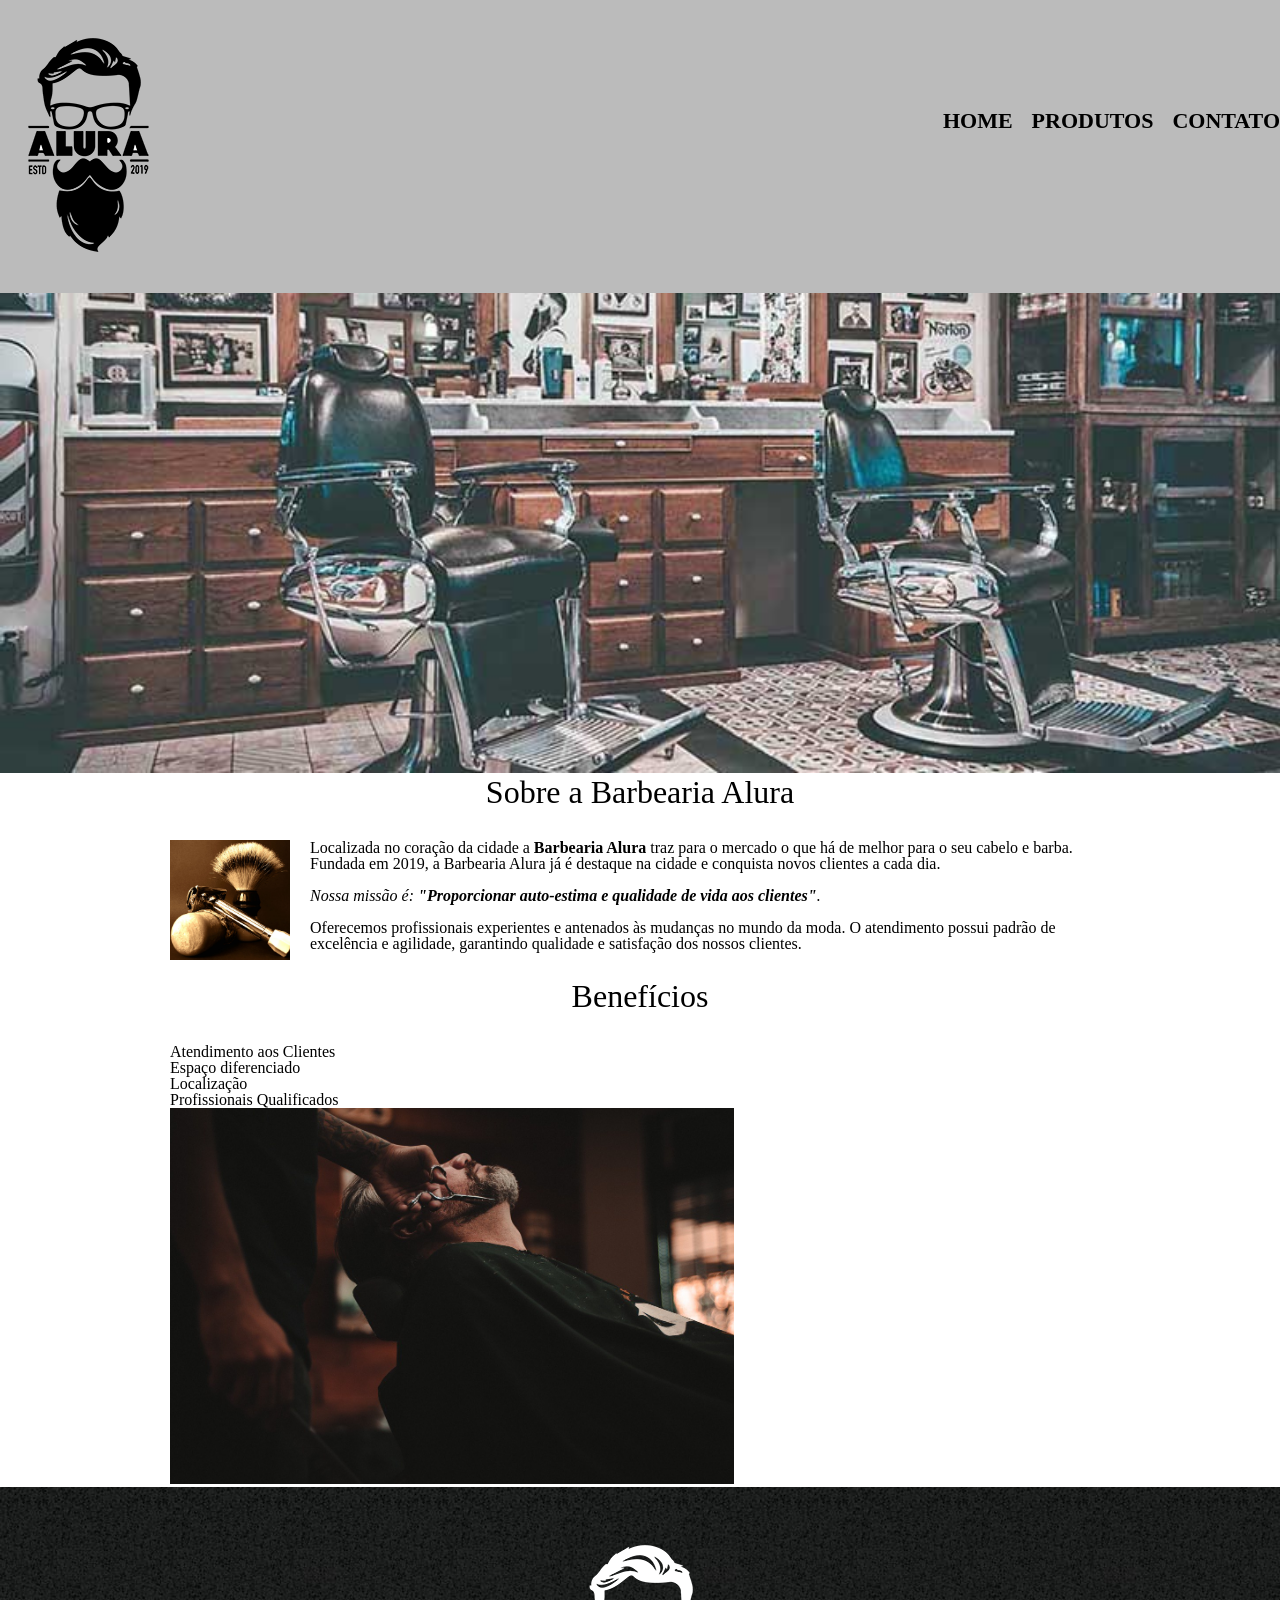
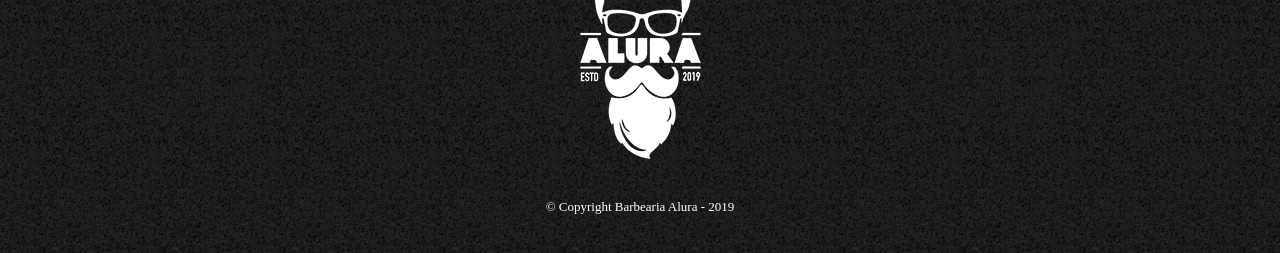
==== barbearia/index.html @ 46ca23b9 "Flutuação e proporcionalidade de elementos" ====
<!DOCTYPE html>
<html lang="pt-br">
	<head>
		<meta charset="UTF-8">
		<title>Barbearia Alura</title>
		<link rel="stylesheet" href="reset.css">
		<link rel="stylesheet" href="style.css">

	</head>
	<body>
		<header>
			<div class="menu">
				<img src="./imagens/logo.png" alt="logo da página" class="logo">
			<nav>
				<ul>
					<li><a href="index.html">Home</a></li>
					<li><a href="produtos.html">Produtos</a></li>
					<li><a href="contato.html">Contato</a></li>
				</ul>
			</nav>	
				
			</div>
		
		</header>
		
		<img class="banner" src="./imagens/banner.jpg">
			
		<main>
			<section class="principal">
				<h2 class="titulo-centralizado">Sobre a Barbearia Alura</h2>

				<img src="./imagens/utensilios.jpg" class="utensilios" alt="Utensilios de barbeiro.">
		 
				<p>Localizada no coração da cidade a <strong>Barbearia Alura</strong> traz para o mercado o que há de melhor para o seu cabelo e barba. Fundada em 2019, a Barbearia Alura já é destaque na cidade e conquista novos clientes a cada dia.</p>

				<p id="missao"><em>Nossa missão é: <strong>"Proporcionar auto-estima e qualidade de vida aos clientes"</strong>.</em></p>

				<p>Oferecemos profissionais experientes e antenados às mudanças no mundo da moda. O atendimento possui padrão de excelência e agilidade, garantindo qualidade e satisfação dos nossos clientes.</p>
			<section>

			<section class="beneficios">
				<h3 class="titulo-centralizado">Benefícios</h3>
					<ul>
						<li class="itens">Atendimento aos Clientes</li>
						<li class="itens">Espaço diferenciado</li>
						<li class="itens">Localização</li>
						<li class="itens">Profissionais Qualificados</li>
					</ul>
				
					<img src="./imagens/beneficios.jpg" class="imagembeneficios">
				
			</section>		
			
			
        </main>
		<footer>
		
			<img src="./imagens/logo-branco.png" alt="logo da página">
			<p class="copyright"> &copy; Copyright Barbearia Alura - 2019</p>
	
		</footer>
	
	
    </body>
</html>
---- barbearia/style.css ----
header{

	background: #BBBBBB;
	padding: 20px 0;

}

.caixa{

	width: 940px;
	position: relative;
	margin: 0 auto;

}

nav {
	
	position: absolute;
	top: 110px;
	right: 0px;

}

nav li{

	display: inline;
	margin: 0 0 0 15px;

}

nav a{
	
	text-transform: uppercase;
	text-decoration: none;
	font-weight: bold;
	color: #000000;
	font-size: 22px;

}

nav a:hover{

	color: #C78C19;
	text-decoration: underline;
}

nav a:active {

	color: #088C19;
	text-decoration: underline;
	
}

.produtos{
 	
 	width: 940px ;
 	margin: 0 auto;
 	padding: 50px 0;

}

.produtos li {
	
	display: inline-block;
	width: 30%;
	text-align: center;
	vertical-align: top;
	margin: 0 1.5%;
	padding: 30px 20px;
	box-sizing: border-box;
	border: 2px solid #000000;
	border-radius: 10px;

}

.produtos li:hover{

	border-color: #C78C19;	

}

.produtos li:hover h2{

	font-size: 34px;

}

.produtos li:active {

	border-color: #088C19;

}

.produtos h2{

	font-size: 30px;
	font-weight: bold;

}

.produtos-descricao{

	font-size: 18px;
	font-weight: bold;


}

.produtos-preco{

	font-size: 22px;
	font-weight: bold;
	margin: 10px 0 0;

}

main{

	width: 940px;
	margin: 0 auto;

}
form{

	margin: 0 40px;

}

form label, form legend{
	display: block;
	font-size: 20px;
	margin: 0 0 10px;

}

.inputPadrão{
	display: block;
	margin: 0 0 20px;
	padding: 10px 25px ;
	width: 50%;
}

.checkbox{

	margin: 20px 0;

}

.seletor{

	margin-bottom: 20px;

}

.enviar{

	font-size: 18px;
	font-weight: bold;
	color: white;
	background-color: orange;
	width: 40%;
	margin-bottom: 20px;
	padding: 15px 0;
	border: none;
	border-radius: 5px;
	cursor: pointer;
	transition: 1s all;

}

.enviar:hover {

	background-color: darkorange;
	transform: rotate(10deg) scale(1.05);

}
table{
	margin: 20px 0 40px;
}

thead{
	background: #555555;
	color: white;
	font-weight: bold;
}
td, th {
	border: 1px solid black;
	padding: 8px 15px;
}

footer {

	text-align: center;
	background: url("./imagens/bg.jpg");
	padding: 40px 0;

}

.copyright{
	color: #FFFFFF;
	font-size: 13px;
	margin: 20px 0 0;

}
	
/* CSS da página principal */

.banner{

width: 100%;

}

.titulo-centralizado{

	text-align: center;
	font-size: 2em;
	margin:  0 0 1em;
	clear: left;

}

.principal p {

	margin:  0 0 1em;
	
}

.principal strong{

	font-weight: bold;

}

.principal em {

	font-style: italic;

}

.utensilios{

	width: 120px;
	margin: 0 20px 20px 0;
	float: left;

}

.imagembeneficios {

	width: 60%;

}
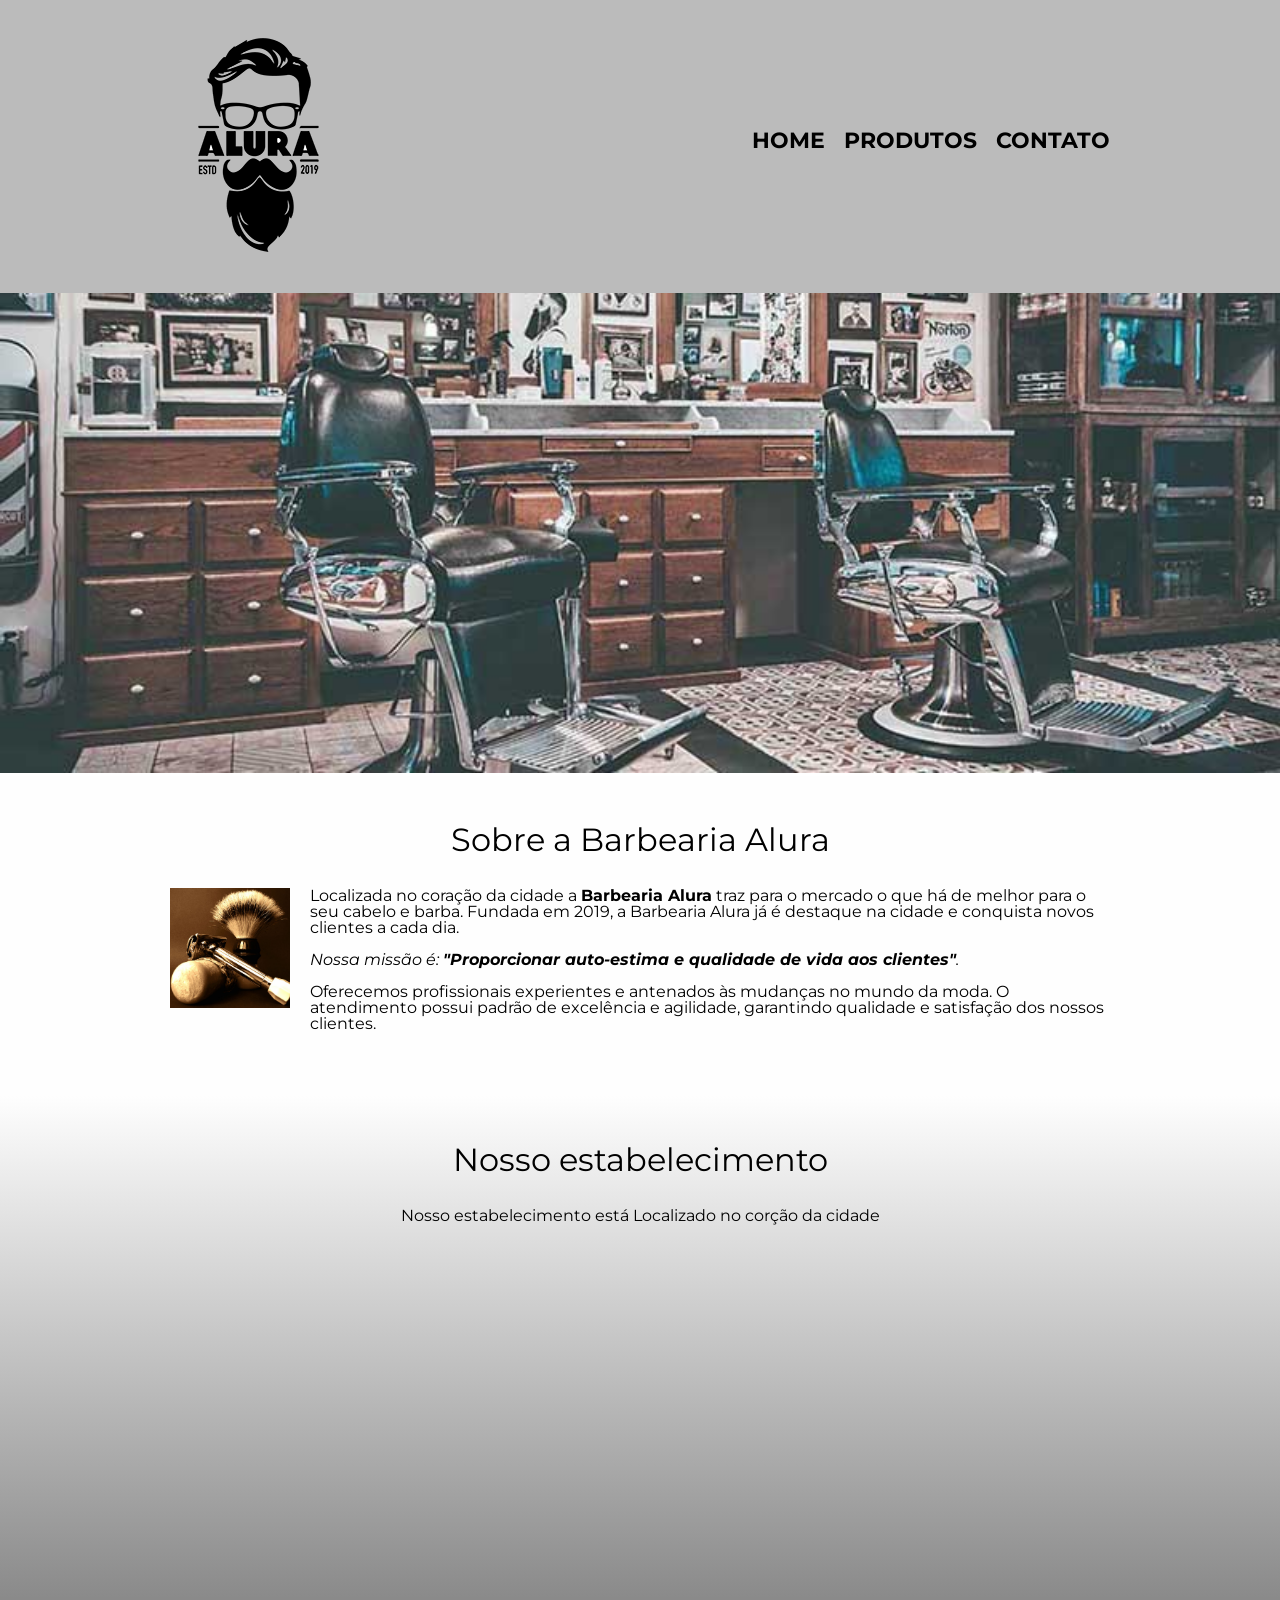
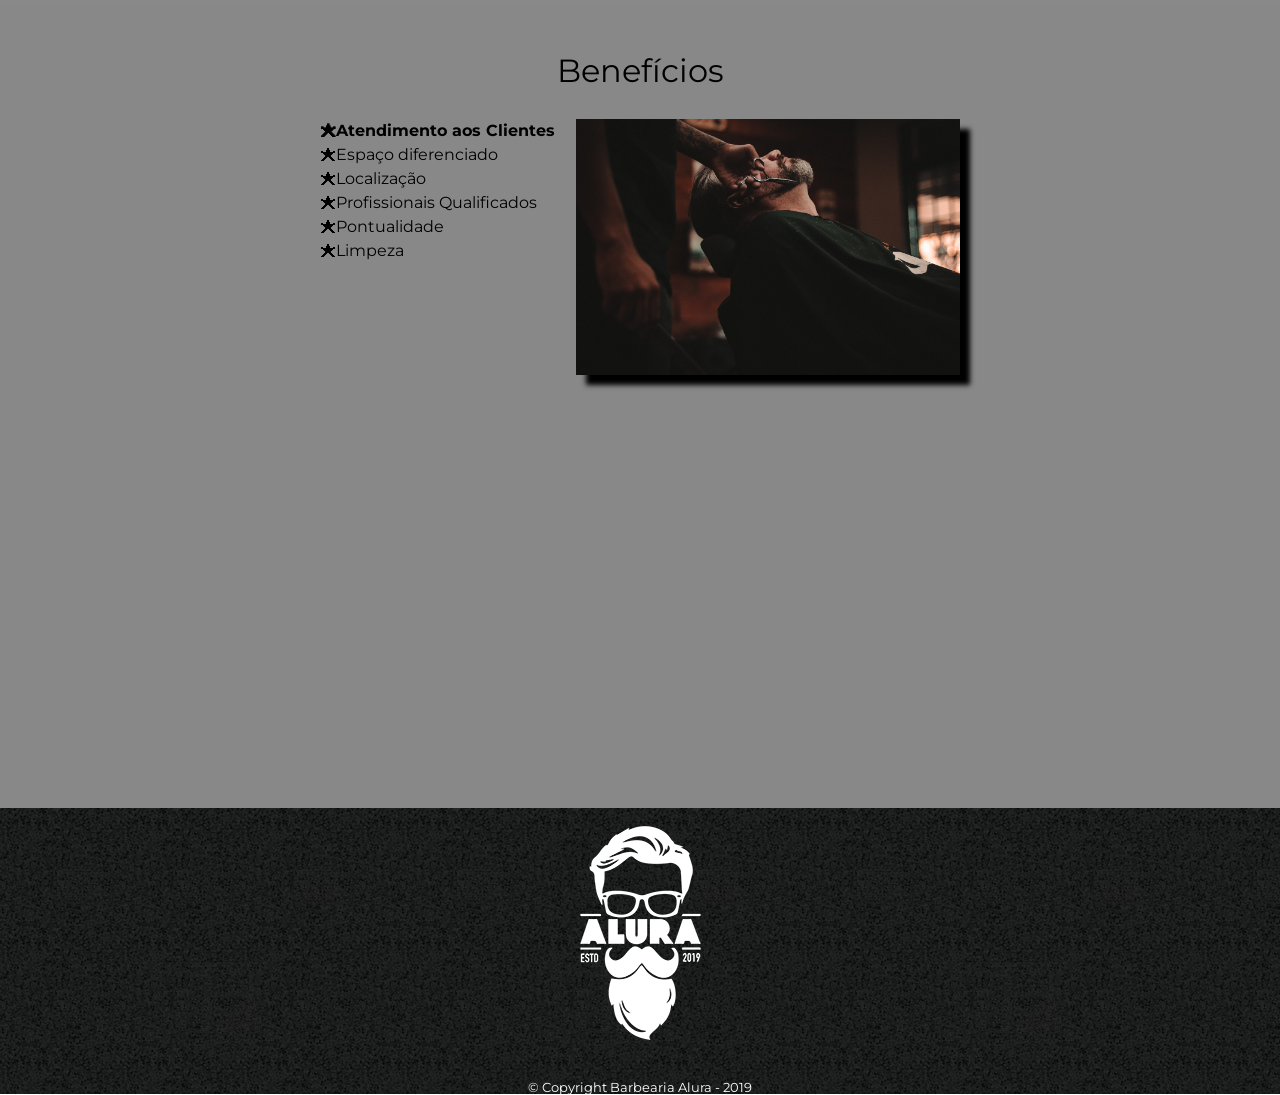
==== commit 6bb209b1: "Responsividade do site" ====
--- a/barbearia/index.html
+++ b/barbearia/index.html
@@ -2,57 +2,76 @@
 <html lang="pt-br">
 	<head>
 		<meta charset="UTF-8">
+		<meta name="viewport" content="width=device-width">
 		<title>Barbearia Alura</title>
 		<link rel="stylesheet" href="reset.css">
 		<link rel="stylesheet" href="style.css">
-
+		<link rel="preconnect" href="https://fonts.googleapis.com">
+		<link rel="preconnect" href="https://fonts.gstatic.com" crossorigin>
+		<link href="https://fonts.googleapis.com/css2?family=Montserrat:ital,wght@0,100;0,200;0,300;0,400;0,500;0,600;0,700;0,800;0,900;1,100;1,200;1,300;1,400;1,500;1,600;1,700;1,800;1,900&display=swap" rel="stylesheet">	
 	</head>
 	<body>
 		<header>
-			<div class="menu">
-				<img src="./imagens/logo.png" alt="logo da página" class="logo">
+			<div class="caixa">
+			<h1><img src="./imagens/logo.png" alt="logo da página"></h1>
 			<nav>
 				<ul>
 					<li><a href="index.html">Home</a></li>
 					<li><a href="produtos.html">Produtos</a></li>
 					<li><a href="contato.html">Contato</a></li>
 				</ul>
-			</nav>	
-				
+			</nav>
 			</div>
-		
 		</header>
 		
 		<img class="banner" src="./imagens/banner.jpg">
 			
 		<main>
 			<section class="principal">
-				<h2 class="titulo-centralizado">Sobre a Barbearia Alura</h2>
+					<div class="centro">
+						<h2 class="titulo-centralizado">Sobre a Barbearia Alura</h2>
 
-				<img src="./imagens/utensilios.jpg" class="utensilios" alt="Utensilios de barbeiro.">
-		 
-				<p>Localizada no coração da cidade a <strong>Barbearia Alura</strong> traz para o mercado o que há de melhor para o seu cabelo e barba. Fundada em 2019, a Barbearia Alura já é destaque na cidade e conquista novos clientes a cada dia.</p>
+						<img src="./imagens/utensilios.jpg" class="utensilios" alt="Utensilios de barbeiro.">
+				
+						<p>Localizada no coração da cidade a <strong>Barbearia Alura</strong> traz para o mercado o que há de melhor para o seu cabelo e barba. Fundada em 2019, a Barbearia Alura já é destaque na cidade e conquista novos clientes a cada dia.</p>
 
-				<p id="missao"><em>Nossa missão é: <strong>"Proporcionar auto-estima e qualidade de vida aos clientes"</strong>.</em></p>
+						<p id="missao"><em>Nossa missão é: <strong>"Proporcionar auto-estima e qualidade de vida aos clientes"</strong>.</em></p>
 
-				<p>Oferecemos profissionais experientes e antenados às mudanças no mundo da moda. O atendimento possui padrão de excelência e agilidade, garantindo qualidade e satisfação dos nossos clientes.</p>
-			<section>
+						<p>Oferecemos profissionais experientes e antenados às mudanças no mundo da moda. O atendimento possui padrão de excelência e agilidade, garantindo qualidade e satisfação dos nossos clientes.</p>
+					</div>
+			</section>
+				<section class="mapa">
+					<h3 class="titulo-centralizado">Nosso estabelecimento</h3>
+					<div class="mapa-conteudo">
+					<p>Nosso estabelecimento está Localizado no corção da cidade </p>
+					<iframe src="https://www.google.com/maps/embed?pb=!1m18!1m12!1m3!1d58503.19744076339!2d-46.69824986875001!3d-23.5881948!2m3!1f0!2f0!3f0!3m2!1i1024!2i768!4f13.1!3m3!1m2!1s0x94ce5a2b2ed7f3a1%3A0xab35da2f5ca62674!2sCaelum%20-%20Escola%20de%20Tecnologia!5e0!3m2!1spt-BR!2sbr!4v1647555463019!5m2!1spt-BR!2sbr"
+					width="100%" height="300" style="border:0;" allowfullscreen="" loading="lazy"></iframe>	
+				</div>
+				
+				</section>
+			    <section class="beneficios">
+				<h3 class="titulo-centralizado">Benefícios</h3>
+					<div class="conteudo-beneficios">
+						<ul class="lista-beneficios">
+							<li class="itens">Atendimento aos Clientes</li>
+							<li class="itens">Espaço diferenciado</li>
+							<li class="itens">Localização</li>
+							<li class="itens">Profissionais Qualificados</li>
+							<li class="itens">Pontualidade</li>
+                       	    <li class="itens">Limpeza</li>
+						</ul><img src="./imagens/beneficios.jpg" class="imagem-beneficios">
+					</div>
 
-			<section class="beneficios">
-				<h3 class="titulo-centralizado">Benefícios</h3>
-					<ul>
-						<li class="itens">Atendimento aos Clientes</li>
-						<li class="itens">Espaço diferenciado</li>
-						<li class="itens">Localização</li>
-						<li class="itens">Profissionais Qualificados</li>
-					</ul>
+					<div class="video">
+
+						<iframe width="100%" height="315" src="https://www.youtube.com/embed/wcVVXUV0YUY" title="YouTube video player" frameborder="0" 
+						allow="accelerometer; autoplay; clipboard-write; encrypted-media; gyroscope; picture-in-picture" allowfullscreen></iframe>
+
+					</div>
 				
-					<img src="./imagens/beneficios.jpg" class="imagembeneficios">
-				
-			</section>		
 			
-			
-        </main>
+			</section>	
+			</main>
 		<footer>
 		
 			<img src="./imagens/logo-branco.png" alt="logo da página">
--- a/barbearia/style.css
+++ b/barbearia/style.css
@@ -1,3 +1,9 @@
+body{
+
+	font-family: 'Montserrat', sans-serif;
+
+}
+
 header{
 
 	background: #BBBBBB;
@@ -50,6 +56,7 @@
 	text-decoration: underline;
 	
 }
+/*início de produtos*/
 
 .produtos{
  	
@@ -114,12 +121,7 @@
 
 }
 
-main{
-
-	width: 940px;
-	margin: 0 auto;
-
-}
+
 form{
 
 	margin: 0 40px;
@@ -192,7 +194,7 @@
 
 	text-align: center;
 	background: url("./imagens/bg.jpg");
-	padding: 40px 0;
+	padding: px 0;
 
 }
 
@@ -210,9 +212,15 @@
 width: 100%;
 
 }
+.principal {
+    padding: 3em 0;
+    background: #FEFEFE;
+	
+	
+} 
 
 .titulo-centralizado{
-
+	
 	text-align: center;
 	font-size: 2em;
 	margin:  0 0 1em;
@@ -220,6 +228,14 @@
 
 }
 
+
+.centro{
+
+	width: 940px;
+    margin: 0 auto;
+
+}
+
 .principal p {
 
 	margin:  0 0 1em;
@@ -246,8 +262,129 @@
 
 }
 
-.imagembeneficios {
-
+
+
+.mapa{
+	
+	padding: 3em 0;
+	background: linear-gradient(#FEFEFE, #888888);
+
+}
+.mapa-conteudo{
+
+	width: 940px;
+    margin: 0 auto;
+
+}
+.mapa p{
+
+	margin: 0 0 2em;
+	text-align: center;
+}
+
+.beneficios{
+ 
+
+
+	padding: 3em 0 ;
+	background: #888888;
+
+}
+.conteudo-beneficios{
+
+	width: 640px;
+    margin: 0 auto;
+
+}
+.lista-beneficios{
+
+	vertical-align: top;
+	width: 40%;
+	display:inline-block;
+
+}
+
+.imagem-beneficios {
+	opacity: 1;
+	box-shadow: 10px 10px 5px black;
 	width: 60%;
+	transition: 400ms all;
+}
+
+.imagem-beneficios:hover{
+
+	opacity: 0.3;
+
+}
+
+.itens{
+
+	line-height: 1.5;
+
+}
+
+.itens:first-child{
+
+	font-weight: bold;
+
+}
+.itens:before { 
+	content:"🟊";
+
+}
+.video {
+
+	width: 560px;
+    margin: 2em auto;
+
+}
+@media screen and (max-width: 480px) {
+    .caixa, .centro, .conteudo-beneficios, .mapa-conteudo, .video {
+        width: auto;
+    }
+
+    h1 {
+        text-align: center;
+    }
+
+    nav {
+        position: static;
+		text-align: center;
+    }
+
+	nav li{
+
+		margin-left: 10px;
+	}
+
+    .lista-beneficios, .imagem-beneficios {
+        width: 100%;
+    }
+
+	.produtos{
+		width: auto;
+	}
+
+	.produtos li{
+		display: block;
+		width: 80%;
+		margin: 15px auto;
+	}
+	#identificação{
+
+		margin-top: 2em;
+
+	}
+	table{
+		margin: 30px auto;
+	}
+
+	.enviar{
+		width: 50%;
+	}
+	select{
+		width: 28%;
+		border: 2px solid black;
+	}
 
 }
